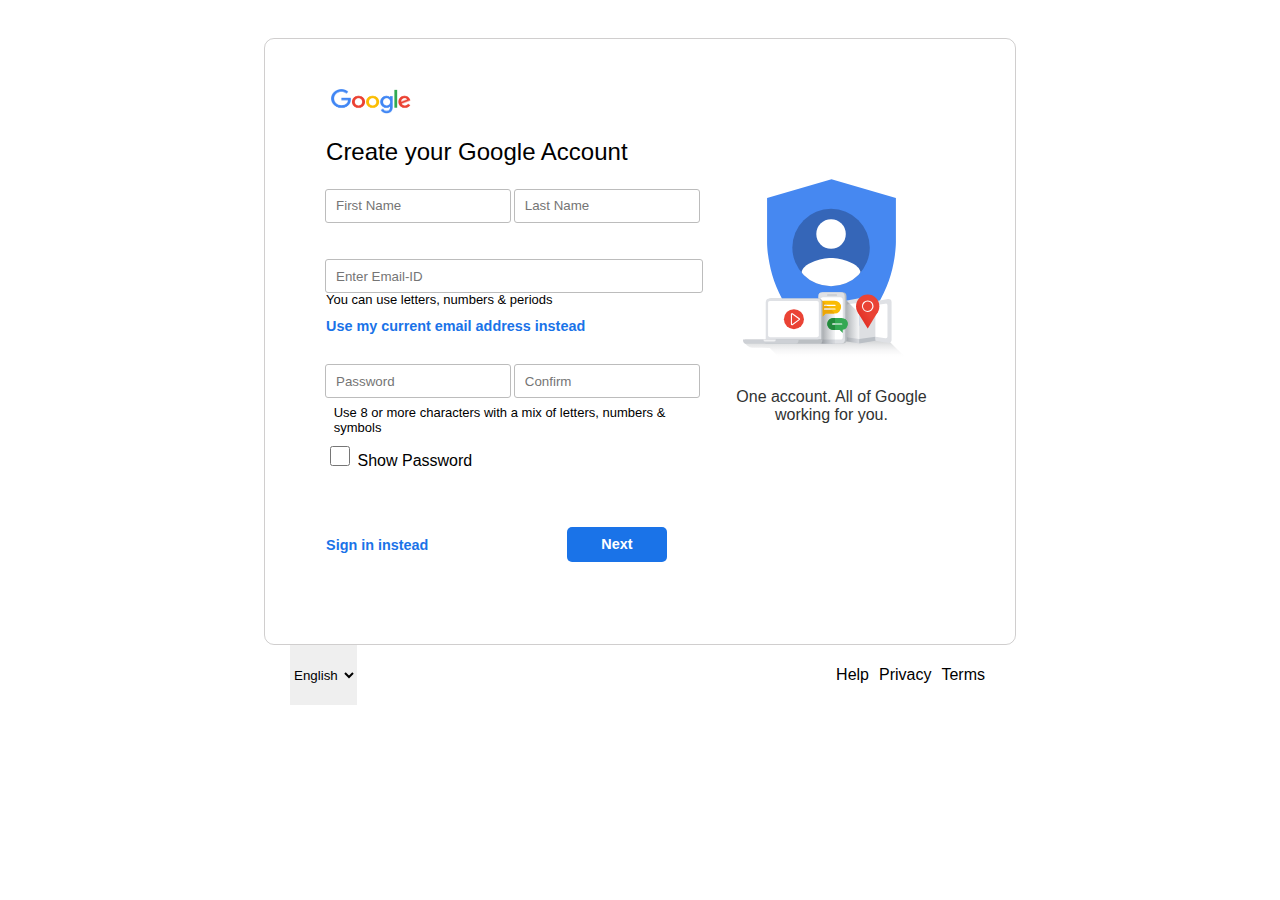
==== index.html @ 456b394e "Rename form.html to index.html" ====
<!DOCTYPE html>
<html lang="en">

<head>
    <meta charset="UTF-8">
    <meta http-equiv="X-UA-Compatible" content="IE=edge">
 <meta name="viewport" content="width=device-width, initial-scale=1.0">
    <title>Google Form</title>
    <link rel="stylesheet" href="form.css">
    <link rel="stylesheet" media="screen and (max-width:599px)" href="media.css">
</head>

<body>
    <div id="container">
        <div class="con">
            <div id="logo">
                <img src="logo.png">
            </div>
            <p class="h1-primary ">Create your Google Account</p>
            <div class="name">

                <input type="text" placeholder="First Name">
                <input type="text" placeholder="Last Name">
            </div>
            <div class="email">
                <input type="email" placeholder="Enter Email-ID">
                <p>You can use letters, numbers & periods</p>
            </div>
            <div class="link1">
                <a href="#">Use my current email address instead</a>
            </div>
            <div class="passwd">

                <input type="password" placeholder="Password">
                <input type="password" placeholder="Confirm">
                <p>Use 8 or more characters with a mix of letters, numbers & symbols</p>
            </div>
            <div class="check">
                <input type="checkbox" id="check-box">
                <label for="check-box">Show Password</label>
            </div>
            <div id="instead" class="link1">
                <a href="#">Sign in instead</a>
                <button><a href="#">Next</a></button>
            </div>
        </div>
        <div class="image">

            <img src="download.svg" alt="">
            <p>One account. All of Google working for you.</p>
        </div>
    </div>
        <footer>


    <select id="lenguage" name="lenguage">
        <option value="English">English</option>
        <option value="Gujarati">Gujarati</option>
        <option value="Hindi">Hindi</option>
        <option value="Marathi">Marathi</option>
    </select>
    <div class="help">
        <p>Help</p>
        <p>Privacy</p>
        <p>Terms</p>
    </div>
    </footer>

</body>

</html>
---- form.css ----
*{
    font-family: 'Google Sans','Noto Sans Myanmar UI',arial,sans-serif;;
}
a{
    color: #1a73e8;
    font-size: 0.9rem;
    font-weight: bold;
}

#container{
    display: flex;

    overflow: hidden;
    border: 1px solid rgba(9, 0, 0, 0.192);
    height: 100%;
    width: 700px;
    margin: auto;
    /* display: block; */   
    /* border: none; */
    margin-top: 3%;
    border-radius:10px ;
    padding: 10px;
    padding: 30px 25px 25px;
    justify-content: center;
    flex-wrap: wrap; 
   
    
}
#logo img{
    height: 25px;
    width: 80px; 
    margin: 20px 5px;
}   
.h1-primary{
    font-family: sans-serif;
    font-size: x-large;
    margin-top: 0%;
}
.email{

}
.email p{
    margin: 0%;
    font-size: small;
}
.link1{
    margin-top:10px;
}
.link1 a{
    text-decoration: none;
    
}
.passwd{
    margin-top: 30px;
}
.passwd p{
    margin: 2%;
    font-size: small;
}
.check{
    /* margin-top: 3%; */
}
#instead{
    margin: 15% 0%;
}
#instead button{
    margin-left: 35%;
    height: 35px;
    width: 100px;
    font-size: medium;
    color:white;
    background-color: #1a73e8;
    border: none;
    border-radius: 5px;
}
#instead button a{
    color:white;
}


   
#instead button:hover{

    height: 35px;
    width: 100px;
    font-size: medium;
    color:white;
    background-color: #004eb4;
    border: none;
    border-radius: 5px;

}
.image{
    display: flex;
    justify-content: center;
    margin-top: 10%;
    width: 35%;  
    height: 100%;    
    flex-wrap: wrap;
    color: rgb(49, 50, 50);
    /* padding: 10%; */
   
}
.image img{
    display: flex;
    justify-content: center;
    margin-top: 5%;
    width: 90%;
    height: 100%;
    align-items: center ;
}
.image p{
    word-wrap: normal;
    text-align: center;
    align-items: center ;
}

input[type=text] {
    border: none;
    border-radius: 2px;
    outline: 1px solid rgb(188, 188, 188);
    height: 30px;

    padding-left: 10px;
    width: 45%;
}

input[type=password] {
    border: none;
    border-radius: 2px;
    outline: 1px solid rgb(188, 188, 188);
    height: 30px;
    width: 45%;
    
    padding-left: 10px;
}

input[type=email] {
    border: none;
    border-radius: 2px;
    outline: 1px solid rgb(188, 188, 188);
    height: 30px;
    width:95%;
    margin-top: 10%;
    padding-left: 10px;
}
footer{
    display: flex;


    overflow: hidden;

    height: 100%;
    width: 700px;
    margin: auto;
  
    justify-content: center;
    flex-wrap: wrap; 
    justify-content:space-between ;
}
footer #lenguage{
    border: none;
}
footer .help {
    
    display: flex;
}
footer .help  p{
    
    padding: 5px;
}
input#check-box{
    width: 20px;
    height:20px;
}
---- media.css ----
#container{
    display: flex;

    /* overflow: hidden; */
   
    height: 100%;
    width: 100%;   
    /* margin: auto; */
    /* display: block; */
    border: none;
    margin-top: 3%;
    flex-direction: column;
    
    padding:7% 3%; 
    /* flex-wrap: wrap;  */
    
    
}
footer{
    display: flex;

    overflow: hidden;
    padding: 5%;
    height: 100%;
    width: 80%;
    /* margin: auto; */
    /* display: block; */
    border: none;
    margin-top: 3%;
    flex-direction: row;
}

input[type=text] {
    border: none;
    border-radius: 2px;
    outline: 1px solid rgb(188, 188, 188);
    height: 30px;
    width: 80%;
    margin: 3% 1% ;
    padding-left: 10px;
}
.image{
    display: none;
}


input[type=password] {
    border: none;
    border-radius: 2px;
    outline: 1px solid rgb(188, 188, 188);
    height: 30px;
    margin: 3% 1%;
    width: 80%;
    padding-left: 10px;
}
#instead{
    display: flex   ;
    flex-wrap: wrap;
    
    




justify-content: space-between;
    margin: 5% 3%;
}
#instead a{
    margin: 20px;
}
#instead button{
        margin: 20px;
}

input[type=email] {
    border: none;
    border-radius: 2px;
    outline: 1px solid rgb(188, 188, 188);
    height: 30px;
    margin: 3% 1%;
    width: 80%;
    padding-left: 10px;
}
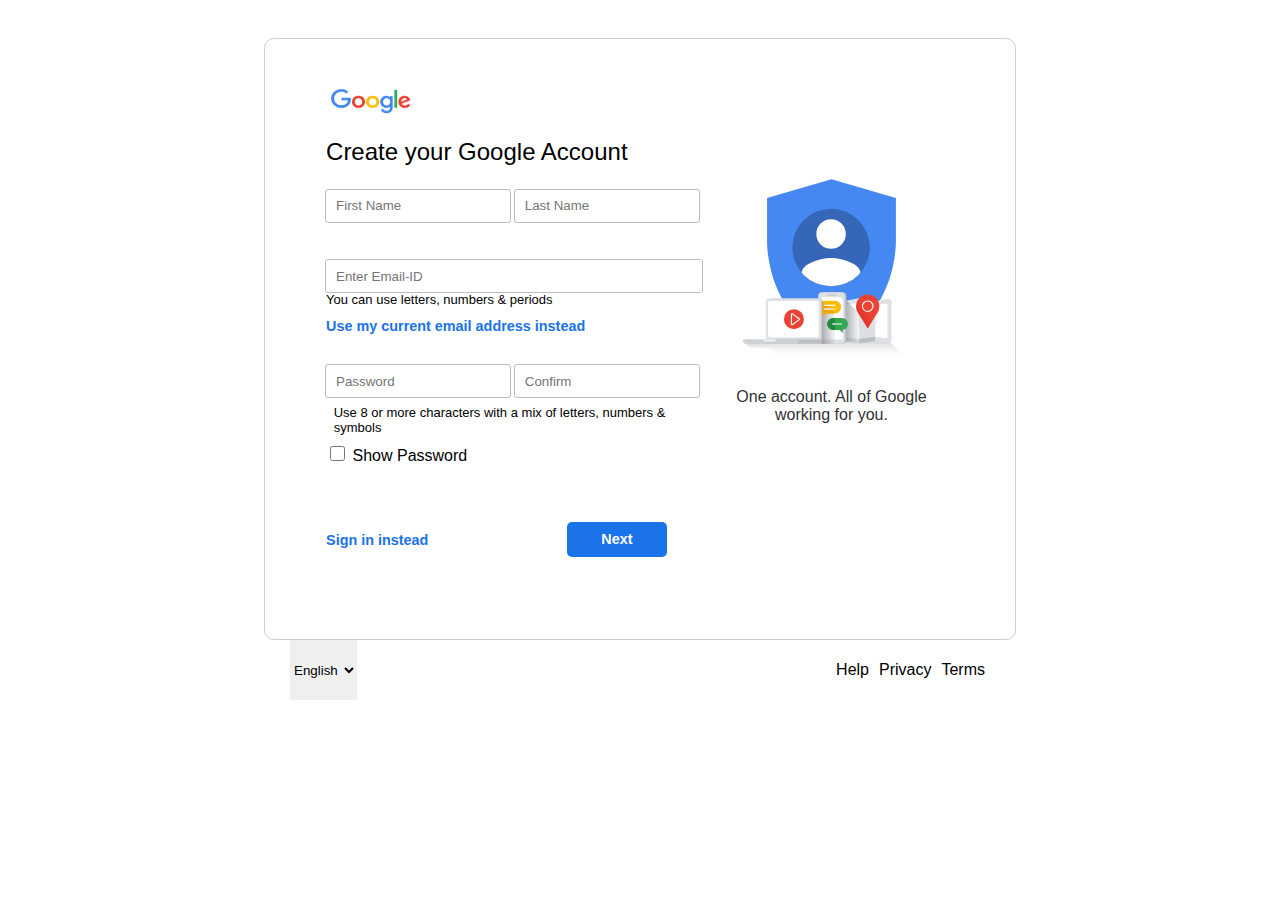
==== commit 5f2ad2ae: "commit" ====
--- a/index.html
+++ b/index.html
@@ -7,6 +7,7 @@
  <meta name="viewport" content="width=device-width, initial-scale=1.0">
     <title>Google Form</title>
     <link rel="stylesheet" href="form.css">
+    <link rel="stylesheet" media="screen and (max-width:875px)" href="media2.css">
     <link rel="stylesheet" media="screen and (max-width:599px)" href="media.css">
 </head>
 
--- a/form.css
+++ b/form.css
@@ -150,7 +150,7 @@
 
     overflow: hidden;
 
-    height: 100%;
+    height: 90%;
     width: 700px;
     margin: auto;
   
@@ -170,6 +170,6 @@
     padding: 5px;
 }
 input#check-box{
-    width: 20px;
-    height:20px;
+    width: 15px;
+    height:15px;
 }--- a/media2.css
+++ b/media2.css
@@ -0,0 +1,17 @@
+#container{
+    display: flex;
+
+    overflow: hidden;
+    border: 1px solid rgba(9, 0, 0, 0.192);
+ 
+    /* display: block; */   
+    /* border: none; */
+    
+    justify-content: center;
+    flex-wrap: wrap; 
+   
+    
+}
+.image{
+    display: none;
+}--- a/media.css
+++ b/media.css
@@ -63,7 +63,7 @@
 
 
 justify-content: space-between;
-    margin: 5% 3%;
+    margin: 5% 0%;
 }
 #instead a{
     margin: 20px;
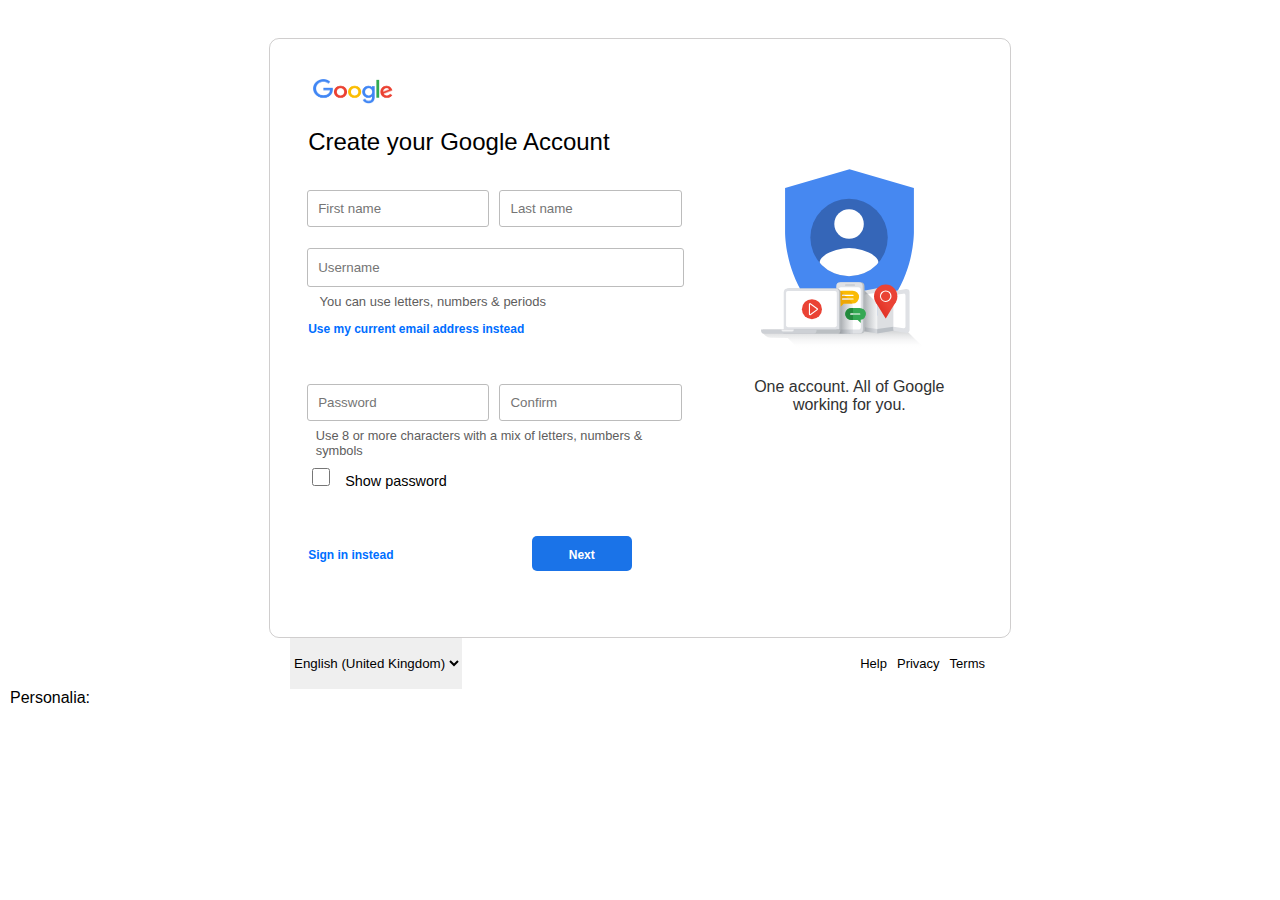
==== commit 0a82c357: "commit" ====
--- a/index.html
+++ b/index.html
@@ -4,7 +4,7 @@
 <head>
     <meta charset="UTF-8">
     <meta http-equiv="X-UA-Compatible" content="IE=edge">
- <meta name="viewport" content="width=device-width, initial-scale=1.0">
+    <meta name="viewport" content="width=device-width, initial-scale=1.0">
     <title>Google Form</title>
     <link rel="stylesheet" href="form.css">
     <link rel="stylesheet" media="screen and (max-width:875px)" href="media2.css">
@@ -20,11 +20,12 @@
             <p class="h1-primary ">Create your Google Account</p>
             <div class="name">
 
-                <input type="text" placeholder="First Name">
-                <input type="text" placeholder="Last Name">
+                <input type="text" placeholder="First name">
+                <!-- <div jsname="XmnwAc" class="OabDMe cXrdqd Y2Zypf" style="transform-origin: 119.2px center;"></div> -->
+                <input type="text" placeholder="Last name">
             </div>
             <div class="email">
-                <input type="email" placeholder="Enter Email-ID">
+                <input type="email" placeholder="Username">
                 <p>You can use letters, numbers & periods</p>
             </div>
             <div class="link1">
@@ -32,13 +33,15 @@
             </div>
             <div class="passwd">
 
-                <input type="password" placeholder="Password">
+                <input type="password" name="pass" placeholder="Password">
+                <!-- <label for="pass">Password</label> -->
+
                 <input type="password" placeholder="Confirm">
                 <p>Use 8 or more characters with a mix of letters, numbers & symbols</p>
             </div>
             <div class="check">
                 <input type="checkbox" id="check-box">
-                <label for="check-box">Show Password</label>
+                <label for="check-box">Show password</label>
             </div>
             <div id="instead" class="link1">
                 <a href="#">Sign in instead</a>
@@ -51,22 +54,25 @@
             <p>One account. All of Google working for you.</p>
         </div>
     </div>
-        <footer>
+    <footer>
 
 
-    <select id="lenguage" name="lenguage">
-        <option value="English">English</option>
-        <option value="Gujarati">Gujarati</option>
-        <option value="Hindi">Hindi</option>
-        <option value="Marathi">Marathi</option>
-    </select>
-    <div class="help">
-        <p>Help</p>
-        <p>Privacy</p>
-        <p>Terms</p>
-    </div>
+        <select id="lenguage" name="lenguage">
+            <option value="English">‪English (United Kingdom)‬</option>
+            <option value="Gujarati">Gujarati</option>
+            <option value="Hindi">Hindi</option>
+            <option value="Marathi">Marathi</option>
+        </select>
+        <div class="help">
+            <p>Help</p>
+            <p>Privacy</p>
+            <p>Terms</p>
+        </div>
     </footer>
+    
 
 </body>
 
 </html>
+
+<legend>Personalia:</legend>--- a/form.css
+++ b/form.css
@@ -1,13 +1,15 @@
-*{
-    font-family: 'Google Sans','Noto Sans Myanmar UI',arial,sans-serif;;
-}
-a{
-    color: #1a73e8;
-    font-size: 0.9rem;
+* {
+    font-family: 'Google Sans', 'Noto Sans Myanmar UI', arial, sans-serif;
+    ;
+}
+
+a {
+    color: #006eff;
+    font-size: 0.75rem;
     font-weight: bold;
 }
 
-#container{
+#container {
     display: flex;
 
     overflow: hidden;
@@ -15,136 +17,171 @@
     height: 100%;
     width: 700px;
     margin: auto;
-    /* display: block; */   
+    /* display: block; */
     /* border: none; */
     margin-top: 3%;
-    border-radius:10px ;
-    padding: 10px;
-    padding: 30px 25px 25px;
-    justify-content: center;
-    flex-wrap: wrap; 
-   
-    
-}
-#logo img{
+    border-radius: 10px;
+    padding: 20px 20px;
+    /* padding: 30px 25px 25px; */
+    justify-content: space-around;
+    flex-wrap: wrap;
+
+
+}
+
+
+#logo img {
     height: 25px;
-    width: 80px; 
+    width: 80px;
     margin: 20px 5px;
-}   
-.h1-primary{
+}
+
+.h1-primary {
     font-family: sans-serif;
     font-size: x-large;
     margin-top: 0%;
 }
-.email{
-
-}
-.email p{
-    margin: 0%;
+
+.email {
+    color: rgb(94, 93, 93);
+
+}
+
+.email p {
+    margin: 2% 3%;
+
     font-size: small;
 }
-.link1{
-    margin-top:10px;
-}
-.link1 a{
+
+.link1 {
+    margin-top: 10px;
+}
+
+.link1 a {
     text-decoration: none;
-    
-}
-.passwd{
-    margin-top: 30px;
-}
-.passwd p{
+
+}
+
+.passwd {
+    color: rgb(94, 93, 93);
+    margin-top: 10px;
+}
+
+.passwd p {
     margin: 2%;
-    font-size: small;
-}
-.check{
-    /* margin-top: 3%; */
-}
-#instead{
-    margin: 15% 0%;
-}
-#instead button{
+    font-size: .8rem;
+}
+
+.check label {
+    margin-left: 2%;
+    font-size: .9rem;
+}
+
+#instead {
+    margin: 12% 0%;
+}
+
+#instead button {
     margin-left: 35%;
     height: 35px;
     width: 100px;
     font-size: medium;
-    color:white;
+    color: white;
     background-color: #1a73e8;
     border: none;
     border-radius: 5px;
 }
-#instead button a{
-    color:white;
-}
-
-
-   
-#instead button:hover{
+
+#instead button a {
+    color: white;
+}
+
+
+
+#instead button:hover {
 
     height: 35px;
     width: 100px;
     font-size: medium;
-    color:white;
+    color: white;
     background-color: #004eb4;
     border: none;
     border-radius: 5px;
 
 }
-.image{
+
+.image {
     display: flex;
     justify-content: center;
     margin-top: 10%;
-    width: 35%;  
-    height: 100%;    
+    width: 35%;
+    height: 100%;
     flex-wrap: wrap;
     color: rgb(49, 50, 50);
     /* padding: 10%; */
-   
-}
-.image img{
+
+}
+
+.image img {
     display: flex;
     justify-content: center;
     margin-top: 5%;
     width: 90%;
     height: 100%;
-    align-items: center ;
-}
-.image p{
+    align-items: center;
+}
+
+.image p {
     word-wrap: normal;
     text-align: center;
-    align-items: center ;
+    align-items: center;
 }
 
 input[type=text] {
     border: none;
     border-radius: 2px;
     outline: 1px solid rgb(188, 188, 188);
-    height: 30px;
+    height: 33px;
+    margin-right: 2%;
+    margin-top: 3%;
 
     padding-left: 10px;
-    width: 45%;
+    width: 44%;
+}
+
+label {
+    -webkit-transition: .333s ease top, .333s ease opacity;
+    transition: .333s ease top, .333s ease opacity;
 }
 
 input[type=password] {
     border: none;
     border-radius: 2px;
     outline: 1px solid rgb(188, 188, 188);
-    height: 30px;
-    width: 45%;
-    
+    height: 33px;
+    margin-right: 2%;
+    margin-top: 10%;
+
     padding-left: 10px;
+    width: 44%;
+    -webkit-transition: .333s ease top, .333s ease opacity;
+    transition: .333s ease top, .333s ease opacity;
+
+
+
 }
 
 input[type=email] {
     border: none;
     border-radius: 2px;
     outline: 1px solid rgb(188, 188, 188);
-    height: 30px;
-    width:95%;
-    margin-top: 10%;
+    height: 35px;
+    width: 95%;
+    margin-top: 6%;
     padding-left: 10px;
 }
-footer{
+
+footer {
     display: flex;
 
 
@@ -153,23 +190,30 @@
     height: 90%;
     width: 700px;
     margin: auto;
-  
+
     justify-content: center;
-    flex-wrap: wrap; 
-    justify-content:space-between ;
-}
-footer #lenguage{
-    border: none;
-}
+    flex-wrap: wrap;
+    justify-content: space-between;
+}
+
+footer #lenguage {
+    border: none;
+}
+
 footer .help {
-    
-    display: flex;
-}
-footer .help  p{
-    
+    font-size: small;
+    display: flex;
+}
+
+footer .help p {
+
     padding: 5px;
 }
-input#check-box{
-    width: 15px;
-    height:15px;
-}+
+input#check-box {
+    width: 18px;
+    height: 18px;
+}
+
+
+
--- a/media.css
+++ b/media.css
@@ -10,11 +10,20 @@
     border: none;
     margin-top: 3%;
     flex-direction: column;
+    justify-content: center;
     
     padding:7% 3%; 
     /* flex-wrap: wrap;  */
     
     
+}
+.email p{
+    margin-bottom: 5%;
+    
+    font-size: small;
+}
+.con{
+    margin: 5% 10% ;
 }
 footer{
     display: flex;
@@ -35,7 +44,7 @@
     border-radius: 2px;
     outline: 1px solid rgb(188, 188, 188);
     height: 30px;
-    width: 80%;
+    width: 100%;
     margin: 3% 1% ;
     padding-left: 10px;
 }
@@ -50,7 +59,7 @@
     outline: 1px solid rgb(188, 188, 188);
     height: 30px;
     margin: 3% 1%;
-    width: 80%;
+    width: 100%;
     padding-left: 10px;
 }
 #instead{
@@ -62,7 +71,7 @@
 
 
 
-justify-content: space-between;
+justify-content: center;
     margin: 5% 0%;
 }
 #instead a{
@@ -78,6 +87,6 @@
     outline: 1px solid rgb(188, 188, 188);
     height: 30px;
     margin: 3% 1%;
-    width: 80%;
+    width: 100%;
     padding-left: 10px;
 }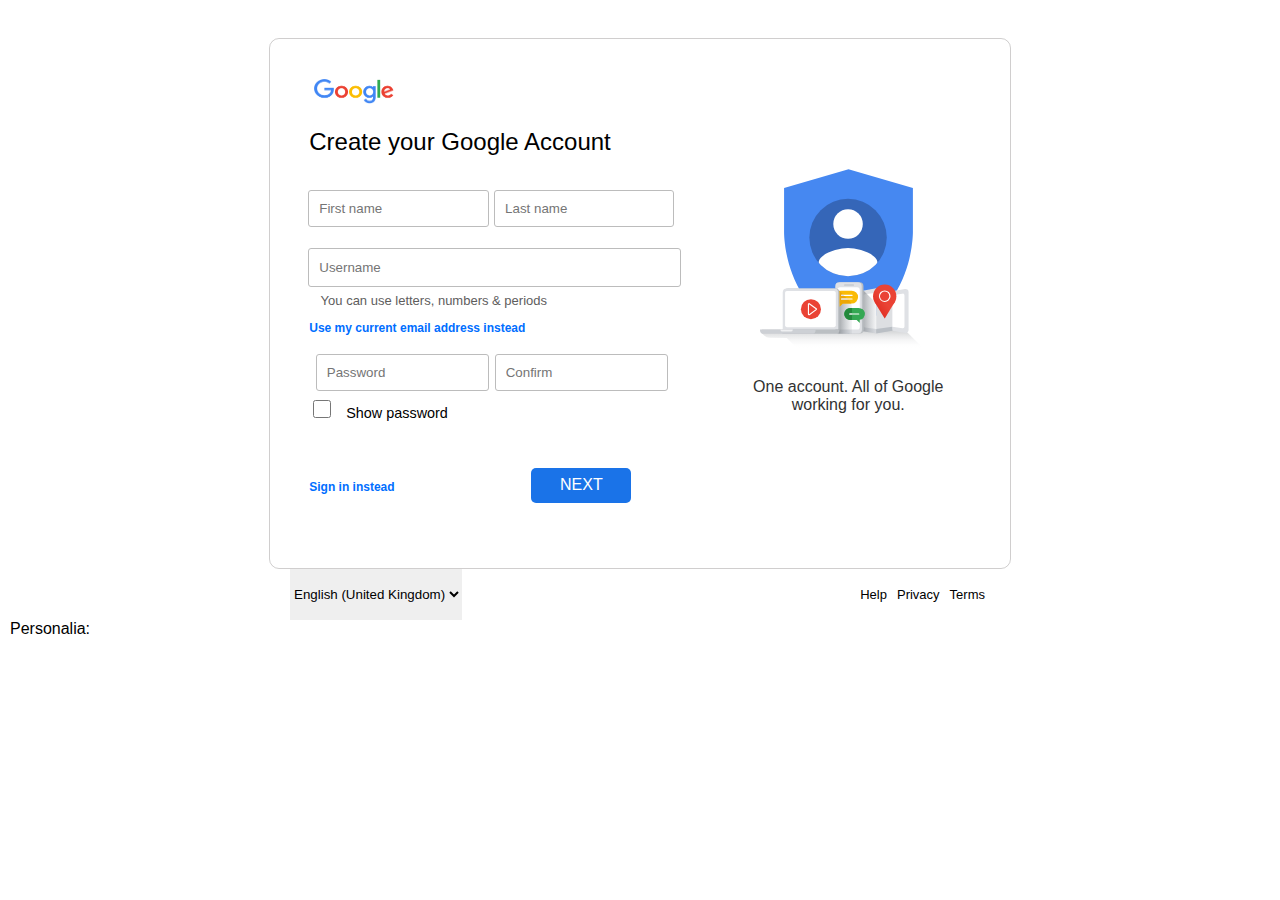
==== commit 03c94e0f: "commit" ====
--- a/index.html
+++ b/index.html
@@ -6,70 +6,85 @@
     <meta http-equiv="X-UA-Compatible" content="IE=edge">
     <meta name="viewport" content="width=device-width, initial-scale=1.0">
     <title>Google Form</title>
+    <script src="validation.js"></script>
     <link rel="stylesheet" href="form.css">
     <link rel="stylesheet" media="screen and (max-width:875px)" href="media2.css">
     <link rel="stylesheet" media="screen and (max-width:599px)" href="media.css">
 </head>
+ 
+<body>
+    <form action="#">
+        <div id="container">
+            <div class="con">
+                <div id="logo">
+                    <img src="logo.png">
+                </div>
+                <p class="h1-primary ">Create your Google Account</p>
+                <div class="name">
+                    <div class="flex">
 
-<body>
-    <div id="container">
-        <div class="con">
-            <div id="logo">
-                <img src="logo.png">
+                        <input type="text" id="Fname" name="Fname" onchange="upper()" placeholder="First name">
+                        <input type="text" id="Lname" name="Lname" onchange="upper()" placeholder="Last name">
+                    </div>
+                    <span  id="validName">
+                        Enter first name and surname
+                    </span>
+                </div>
+
+                <div class="email">
+                    <input type="email" name="Email" onchange="upper()" id="Email" placeholder="Username">
+                    <span id="validEmail">  
+                        Choose a Gmail address
+                    </span>
+                    <p id="a1">You can use letters, numbers & periods </p>
+                </div>
+                <div class="link1">
+                    <a href="#">Use my current email address instead</a>
+                </div>
+                <div class="passwd">
+                    <div class="flex">
+
+                        <input type="password"  name="pass" id="pass"placeholder="Password">
+                        <input type="password"  name="pass1" id="pass1" placeholder="Confirm">
+                    </div>
+                    <span id="validPass">
+                          Enter a password
+                    </span>
+                    <span id="samePss">Those passwords didn’t match. Try again.</span>
+                    <span id="validPass1">Use 8 or more characters with a mix of letters, numbers & symbols</span>
+                </div>
+                <div class="check">
+                    <input type="checkbox" id="check-box" onclick="myCheck()">
+                    <label for="check-box">Show password</label>
+                </div>
+                <div id="instead" class="link1">
+                    <a href="#">Sign in instead</a>
+                    <button type="button" onclick="myFunction()">NEXT</button>
+                </div>
             </div>
-            <p class="h1-primary ">Create your Google Account</p>
-            <div class="name">
+            <div class="image">
 
-                <input type="text" placeholder="First name">
-                <!-- <div jsname="XmnwAc" class="OabDMe cXrdqd Y2Zypf" style="transform-origin: 119.2px center;"></div> -->
-                <input type="text" placeholder="Last name">
-            </div>
-            <div class="email">
-                <input type="email" placeholder="Username">
-                <p>You can use letters, numbers & periods</p>
-            </div>
-            <div class="link1">
-                <a href="#">Use my current email address instead</a>
-            </div>
-            <div class="passwd">
-
-                <input type="password" name="pass" placeholder="Password">
-                <!-- <label for="pass">Password</label> -->
-
-                <input type="password" placeholder="Confirm">
-                <p>Use 8 or more characters with a mix of letters, numbers & symbols</p>
-            </div>
-            <div class="check">
-                <input type="checkbox" id="check-box">
-                <label for="check-box">Show password</label>
-            </div>
-            <div id="instead" class="link1">
-                <a href="#">Sign in instead</a>
-                <button><a href="#">Next</a></button>
+                <img src="download.svg" alt="">
+                <p>One account. All of Google working for you.</p>
             </div>
         </div>
-        <div class="image">
-
-            <img src="download.svg" alt="">
-            <p>One account. All of Google working for you.</p>
-        </div>
-    </div>
-    <footer>
+        <footer>
 
 
-        <select id="lenguage" name="lenguage">
-            <option value="English">‪English (United Kingdom)‬</option>
-            <option value="Gujarati">Gujarati</option>
-            <option value="Hindi">Hindi</option>
-            <option value="Marathi">Marathi</option>
-        </select>
-        <div class="help">
-            <p>Help</p>
-            <p>Privacy</p>
-            <p>Terms</p>
-        </div>
-    </footer>
-    
+            <select id="lenguage" name="lenguage">
+                <option value="English">‪English (United Kingdom)‬</option>
+                <option value="Gujarati">Gujarati</option>
+                <option value="Hindi">Hindi</option>
+                <option value="Marathi">Marathi</option>
+            </select>
+            <div class="help">
+                <p>Help</p>
+                <p>Privacy</p>
+                <p>Terms</p>
+            </div>
+        </footer>
+    </form>
+
 
 </body>
 
--- a/form.css
+++ b/form.css
@@ -42,7 +42,7 @@
     margin-top: 0%;
 }
 
-.email {
+.email #a1 {
     color: rgb(94, 93, 93);
 
 }
@@ -62,12 +62,12 @@
 
 }
 
-.passwd {
+.passwd #p1  {
     color: rgb(94, 93, 93);
     margin-top: 10px;
 }
 
-.passwd p {
+.passwd      {
     margin: 2%;
     font-size: .8rem;
 }
@@ -154,22 +154,32 @@
     transition: .333s ease top, .333s ease opacity;
 }
 
-input[type=password] {
-    border: none;
+input[type=password], #pass {
+    /* border: none;
     border-radius: 2px;
     outline: 1px solid rgb(188, 188, 188);
     height: 33px;
     margin-right: 2%;
-    margin-top: 10%;
+    margin-top: 10%; */
+    border: none;
+    border-radius: 2px;
+    outline: 1px solid rgb(188, 188, 188);
+    height: 33px;
+    margin-right: 2%;
+    margin-top: 3%;
 
     padding-left: 10px;
     width: 44%;
+
+    /* padding-left: 10px;
+    width: 44%;
     -webkit-transition: .333s ease top, .333s ease opacity;
-    transition: .333s ease top, .333s ease opacity;
-
-
-
-}
+    transition: .333s ease top, .333s ease opacity; */
+
+
+
+}
+
 
 input[type=email] {
     border: none;
@@ -214,6 +224,15 @@
     width: 18px;
     height: 18px;
 }
-
-
-
+span{
+    margin-top:5px ;
+    color: red;
+    font-size: 0.8rem;
+   display: none;
+}
+.flex{
+    display: flex;
+}
+
+
+
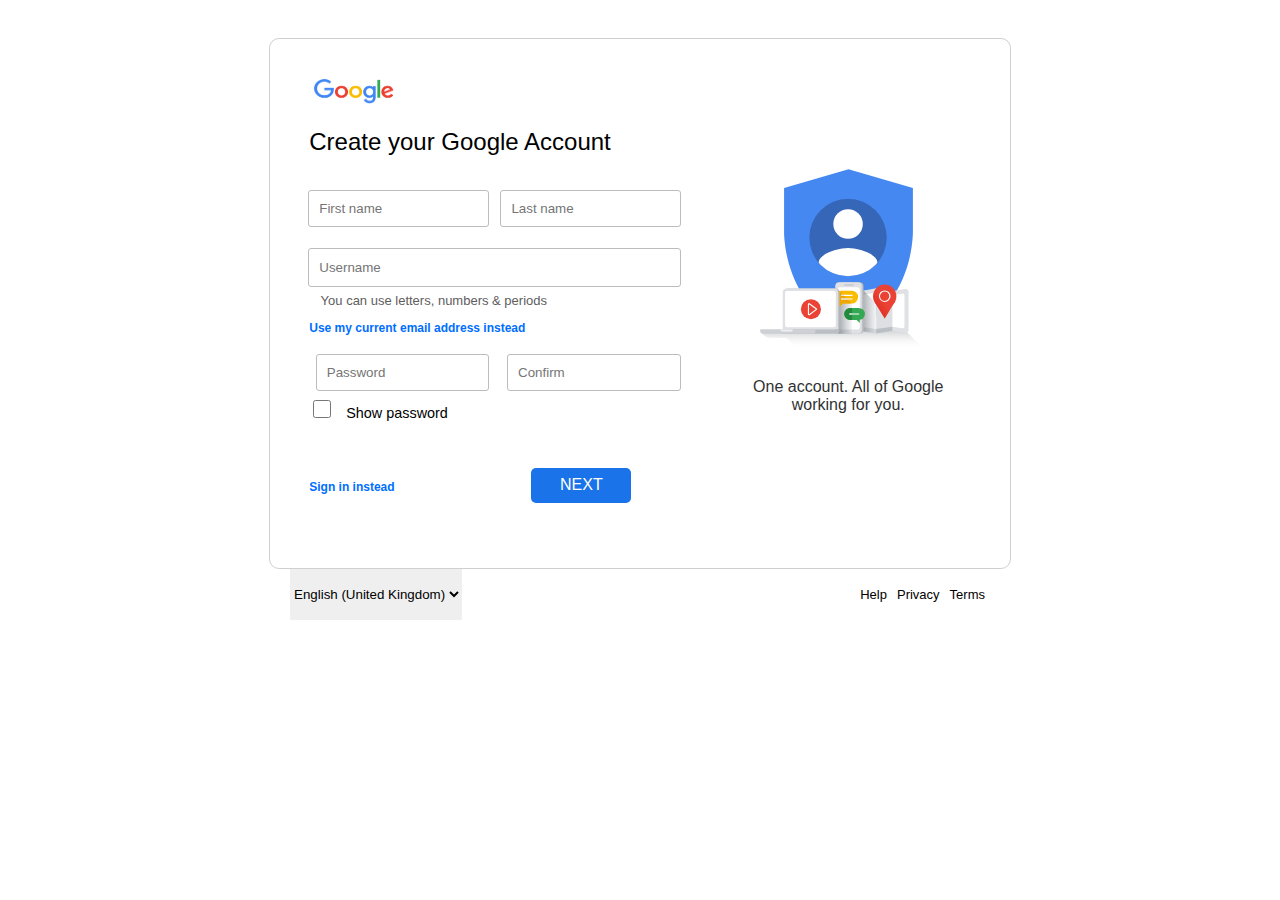
==== commit e1e97181: "commit" ====
--- a/index.html
+++ b/index.html
@@ -88,6 +88,4 @@
 
 </body>
 
-</html>
-
-<legend>Personalia:</legend>+</html>--- a/form.css
+++ b/form.css
@@ -154,7 +154,7 @@
     transition: .333s ease top, .333s ease opacity;
 }
 
-input[type=password], #pass {
+input[type=password] {
     /* border: none;
     border-radius: 2px;
     outline: 1px solid rgb(188, 188, 188);
@@ -165,7 +165,7 @@
     border-radius: 2px;
     outline: 1px solid rgb(188, 188, 188);
     height: 33px;
-    margin-right: 2%;
+  
     margin-top: 3%;
 
     padding-left: 10px;
@@ -232,7 +232,8 @@
 }
 .flex{
     display: flex;
-}
-
-
-
+    justify-content: space-between;
+}
+
+
+
--- a/media2.css
+++ b/media2.css
@@ -14,4 +14,18 @@
 }
 .image{
     display: none;
+}
+.flex {
+    display: flex;
+    justify-content: space-between;
+}
+input[type=password] {
+    border: none;
+    border-radius: 2px;
+    outline: 1px solid rgb(188, 188, 188);
+    height: 33px;
+    /* margin-right: 2%; */
+    margin-top: 3%;
+    padding-left: 10px;
+    width: 44%;
 }--- a/media.css
+++ b/media.css
@@ -51,6 +51,11 @@
 .image{
     display: none;
 }
+.flex {
+    display: flex;
+    flex-wrap: wrap;
+    justify-content: space-between;
+}
 
 
 input[type=password] {
@@ -58,8 +63,8 @@
     border-radius: 2px;
     outline: 1px solid rgb(188, 188, 188);
     height: 30px;
-    margin: 3% 1%;
     width: 100%;
+    margin: 3% 0% ;
     padding-left: 10px;
 }
 #instead{
@@ -87,6 +92,6 @@
     outline: 1px solid rgb(188, 188, 188);
     height: 30px;
     margin: 3% 1%;
-    width: 100%;
+    width: 95%;
     padding-left: 10px;
 }